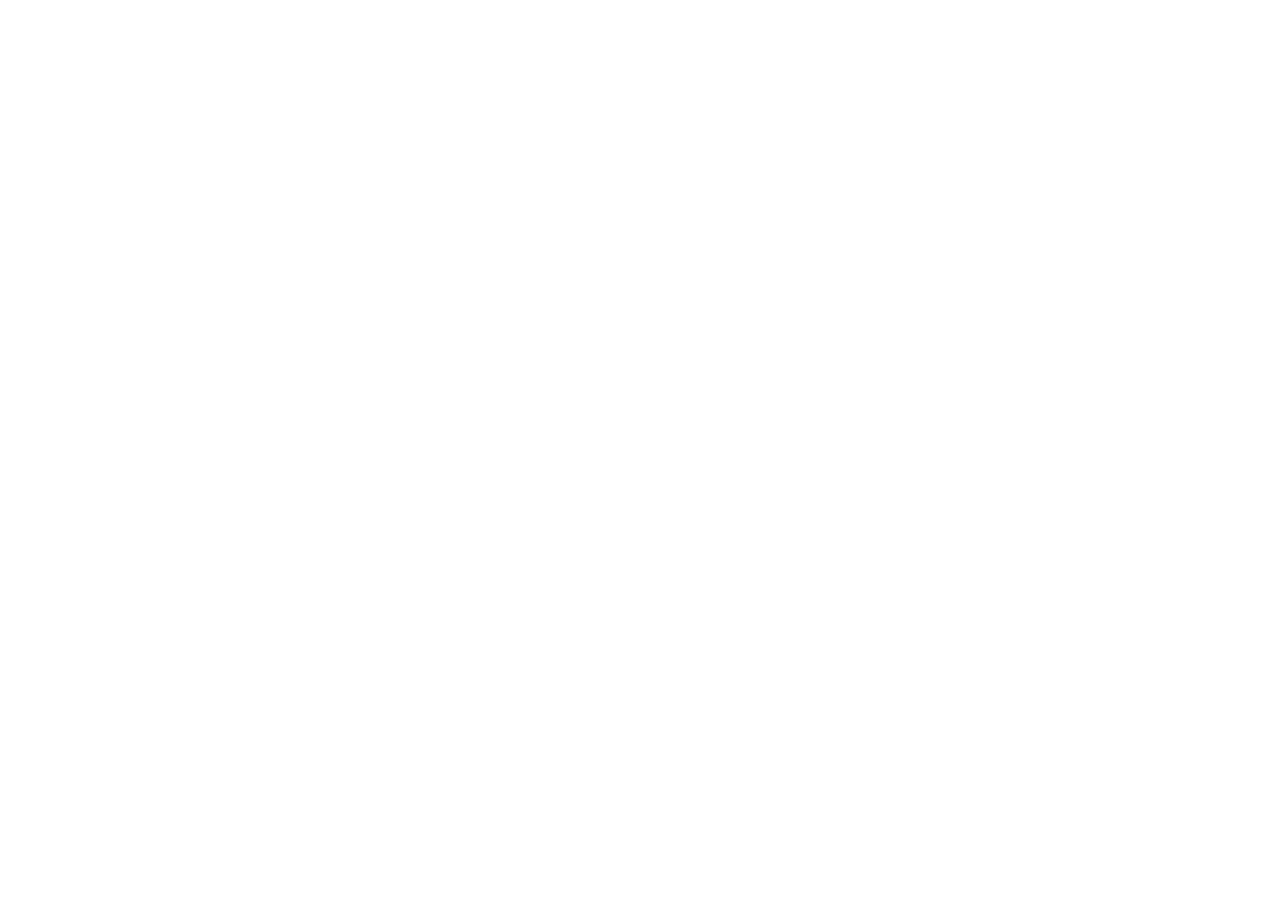
==== index.html @ 09527cb1 "Criação pagina principal" ====
<!DOCTYPE html>
<html lang="pt-BR">

<head>
    <meta charset="UTF-8">
    <meta name="viewport" content="width=device-width, initial-scale=1.0">
    <link rel="shortcut icon" href="favicon.ico" type="image/x-icon">
    <title>Projeto Redes Sociais</title>
</head>

<body>

</body>

</html>
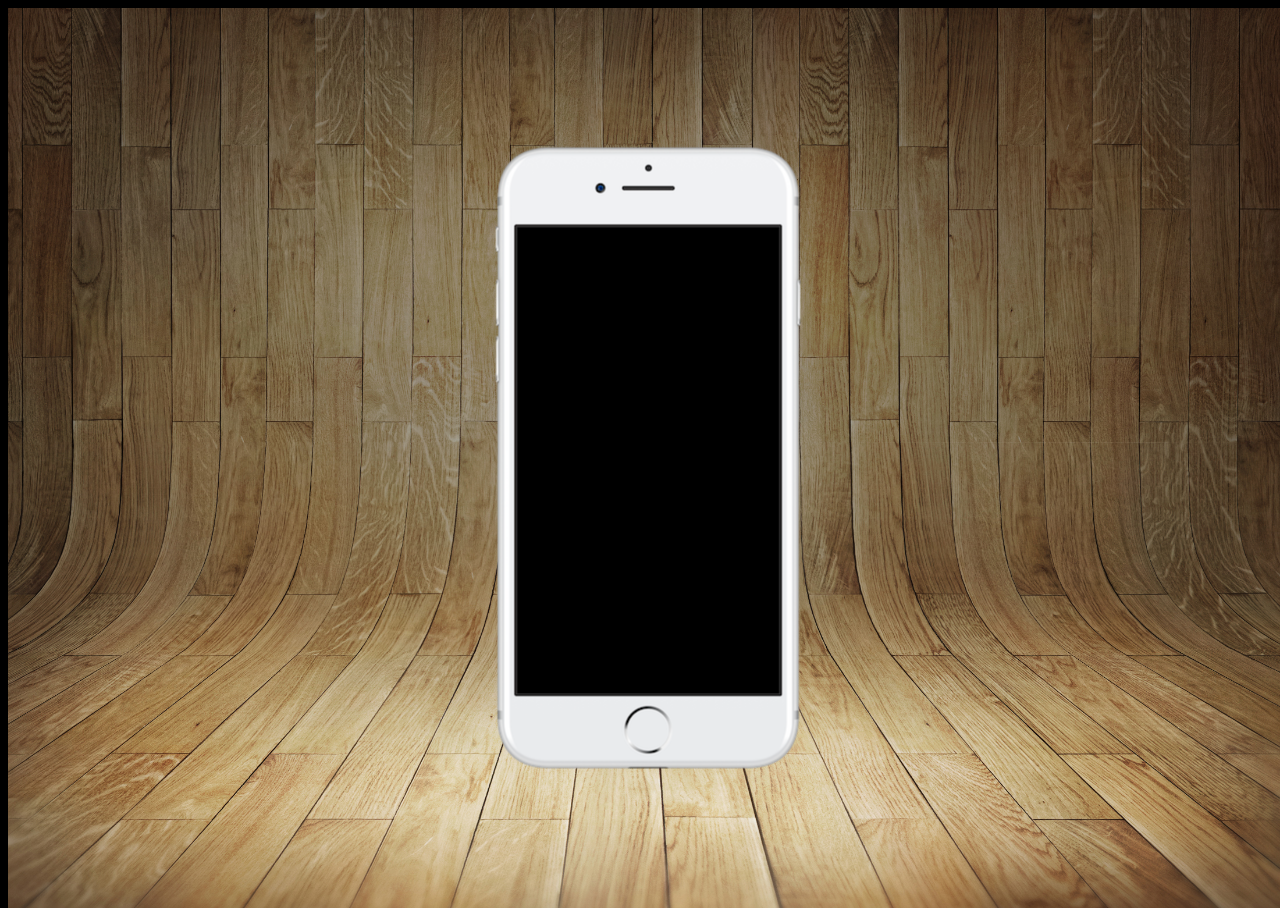
==== commit 15b2dfd8: "Primeira etapas do projeto" ====
--- a/index.html
+++ b/index.html
@@ -5,11 +5,19 @@
     <meta charset="UTF-8">
     <meta name="viewport" content="width=device-width, initial-scale=1.0">
     <link rel="shortcut icon" href="favicon.ico" type="image/x-icon">
+    <link rel="stylesheet" href="estilos/style.css">
     <title>Projeto Redes Sociais</title>
 </head>
 
 <body>
+    <main>
+        <section id="telefone">
 
+        </section>
+        <section id="redes-sociais">
+
+        </section>
+    </main>
 </body>
 
 </html>--- a/estilos/style.css
+++ b/estilos/style.css
@@ -0,0 +1,35 @@
+@charset "UTF-8"
+
+* {
+    margin: 0px;
+    padding: 0px;
+    font-family: Arial, Helvetica, sans-serif;
+}
+
+html,
+body {
+    height: 100vh;
+    width: 100vw;
+    background-color: black;
+}
+
+body {
+    background: url(../imagens/fundo-madeira.jpg) no-repeat top center;
+    background-size: cover;
+    background-attachment: fixed;
+}
+
+main {
+    height: 100vh;
+    position: relative;
+}
+
+section#telefone {
+    height: 627px;
+    width: 311px;
+    position: absolute;
+    top: 50%;
+    left: 50%;
+    transform: translate(-50%, -50%);
+    background: url(../imagens/frame-iphone.png) no-repeat;
+}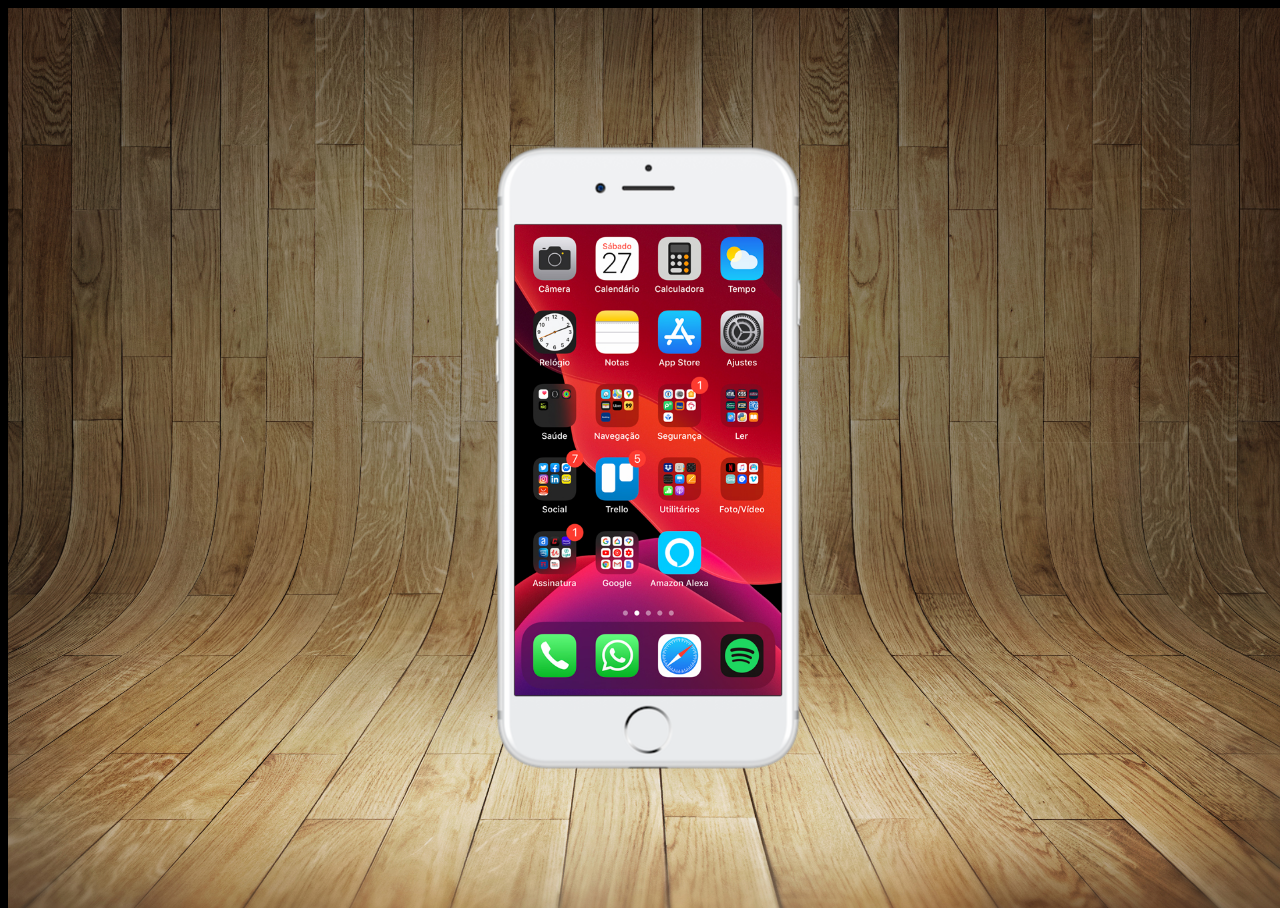
==== commit 08cac299: "Criação tela home" ====
--- a/index.html
+++ b/index.html
@@ -12,7 +12,7 @@
 <body>
     <main>
         <section id="telefone">
-
+            <iframe src="home.html" name="tela" id="tela" frameborder="0"></iframe>
         </section>
         <section id="redes-sociais">
 
--- a/estilos/style.css
+++ b/estilos/style.css
@@ -32,4 +32,12 @@
     left: 50%;
     transform: translate(-50%, -50%);
     background: url(../imagens/frame-iphone.png) no-repeat;
+}
+
+iframe#tela {
+    position: relative;
+    top: 80px;
+    left: 22px;
+    width: 267px;
+    height: 471px;
 }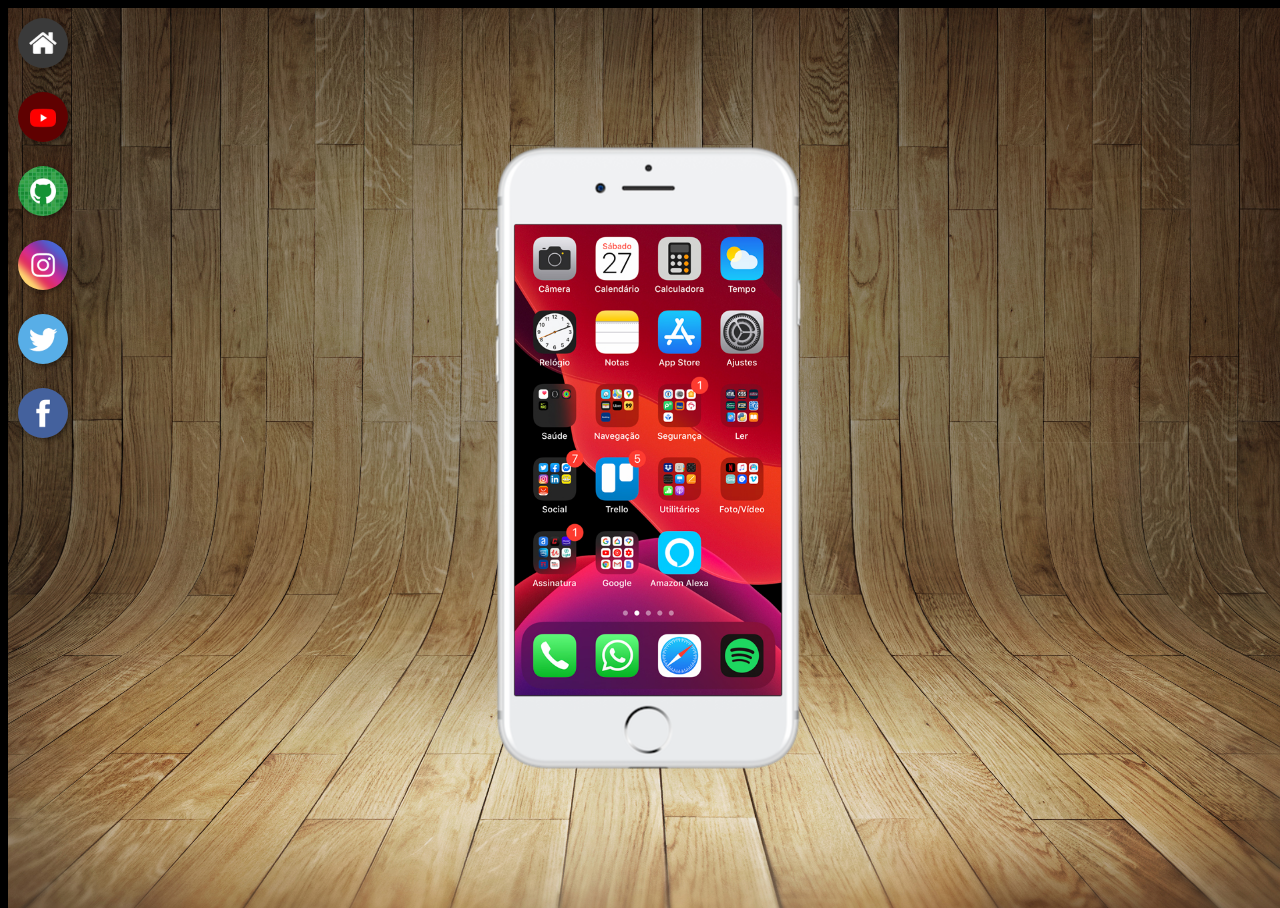
==== commit bd8726b0: "Criação de botões laterais" ====
--- a/index.html
+++ b/index.html
@@ -15,7 +15,12 @@
             <iframe src="home.html" name="tela" id="tela" frameborder="0"></iframe>
         </section>
         <section id="redes-sociais">
-
+            <a href="#" target="tela"><img src="imagens/logo-home.jpg" alt="home"></a><br>
+            <a href="#" target="tela"><img src="imagens/logo-youtube.jpg" alt="YouTube"></a><br>
+            <a href="#" target="tela"><img src="imagens/logo-github.jpg" alt="GitHub"></a><br>
+            <a href="#" target="tela"><img src="imagens/logo-instagram.jpg" alt="Instagram"></a><br>
+            <a href="#" target="tela"><img src="imagens/logo-twitter.jpg" alt="Twitter"></a><br>
+            <a href="#" target="tela"><img src="imagens/logo-facebook.jpg" alt="Facebook"></a>
         </section>
     </main>
 </body>
--- a/estilos/style.css
+++ b/estilos/style.css
@@ -40,4 +40,19 @@
     left: 22px;
     width: 267px;
     height: 471px;
+}
+
+section#redes-sociais img {
+    width: 50px;
+    margin: 10px;
+    border-radius: 50%;
+    box-shadow: 2px 2px 5px rgba(0, 0, 0, 0.411);
+    box-sizing: border-box;
+}
+
+section#redes-sociais img:hover {
+    border: 1px solid white;
+    transition: 1s;
+    transform: translate(-3px, -3px);
+    box-shadow: 5px 5px 10px rgba(0, 0, 0, 0.582);
 }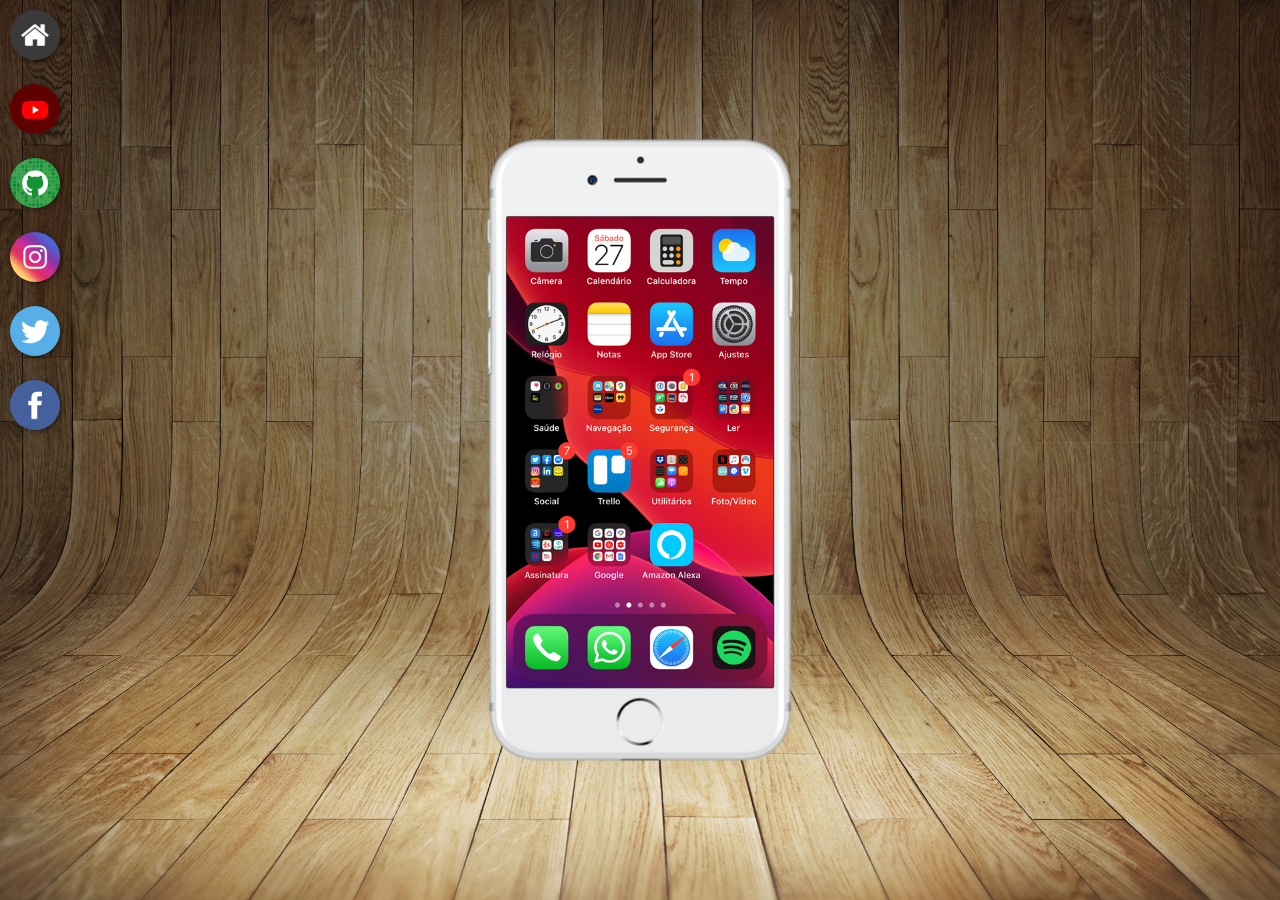
==== commit abd90043: "Criação das páginas sociais" ====
--- a/index.html
+++ b/index.html
@@ -15,12 +15,12 @@
             <iframe src="home.html" name="tela" id="tela" frameborder="0"></iframe>
         </section>
         <section id="redes-sociais">
-            <a href="#" target="tela"><img src="imagens/logo-home.jpg" alt="home"></a><br>
-            <a href="#" target="tela"><img src="imagens/logo-youtube.jpg" alt="YouTube"></a><br>
-            <a href="#" target="tela"><img src="imagens/logo-github.jpg" alt="GitHub"></a><br>
-            <a href="#" target="tela"><img src="imagens/logo-instagram.jpg" alt="Instagram"></a><br>
-            <a href="#" target="tela"><img src="imagens/logo-twitter.jpg" alt="Twitter"></a><br>
-            <a href="#" target="tela"><img src="imagens/logo-facebook.jpg" alt="Facebook"></a>
+            <a href="home.html" target="tela"><img src="imagens/logo-home.jpg" alt="home"></a><br>
+            <a href="youtube.html" target="tela"><img src="imagens/logo-youtube.jpg" alt="YouTube"></a><br>
+            <a href="github.html" target="tela"><img src="imagens/logo-github.jpg" alt="GitHub"></a><br>
+            <a href="instagram.html" target="tela"><img src="imagens/logo-instagram.jpg" alt="Instagram"></a><br>
+            <a href="twitter.html" target="tela"><img src="imagens/logo-twitter.jpg" alt="Twitter"></a><br>
+            <a href="facebook.html" target="tela"><img src="imagens/logo-facebook.jpg" alt="Facebook"></a>
         </section>
     </main>
 </body>
--- a/estilos/style.css
+++ b/estilos/style.css
@@ -1,5 +1,3 @@
-@charset "UTF-8"
-
 * {
     margin: 0px;
     padding: 0px;
